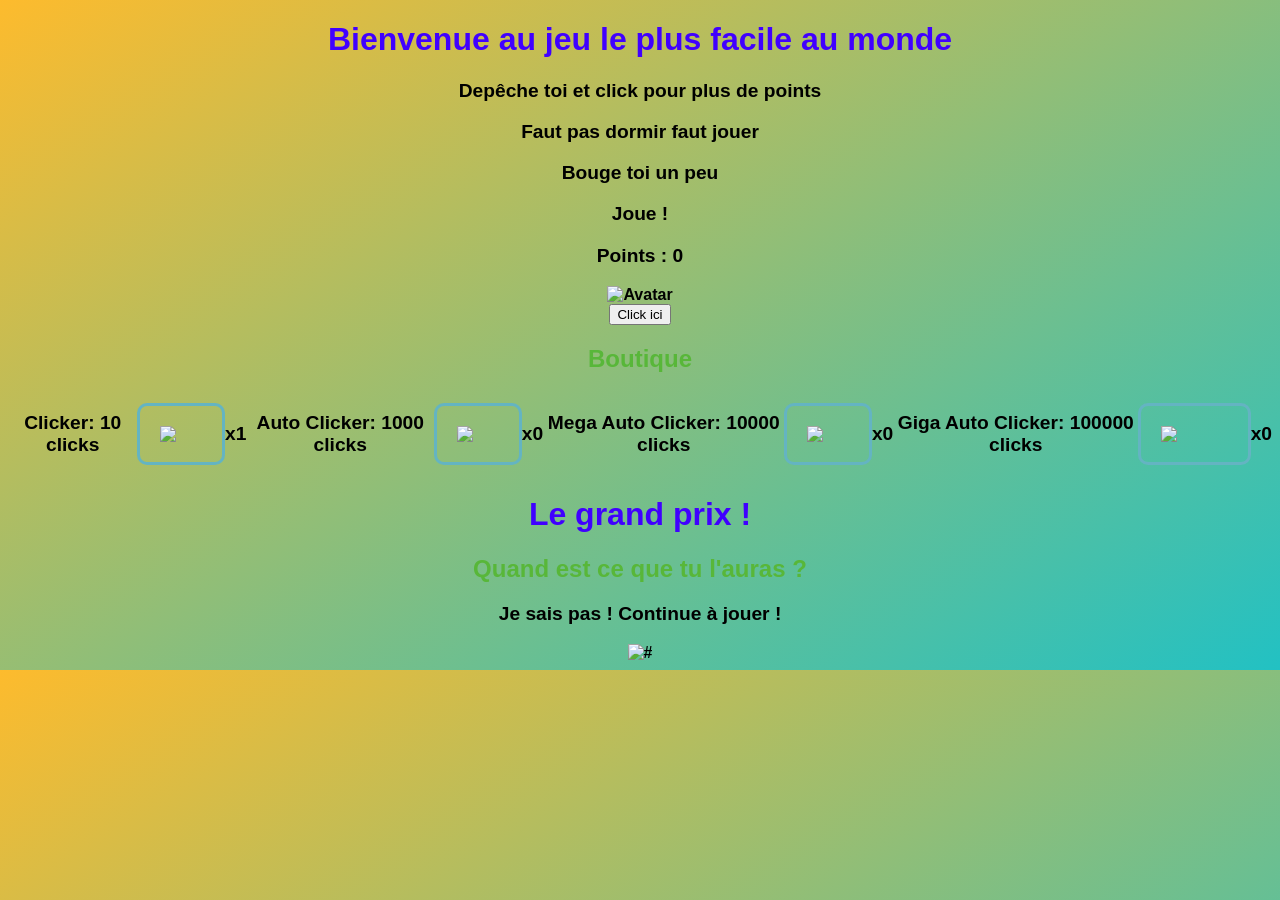
==== index.html @ c649a2ad "Rename test.html to index.html" ====
<!DOCTYPE html>
<html lang="en">
  <head>
    <meta charset="UTF-8" />
    <meta http-equiv="X-UA-Compatible" content="IE=edge" />
    <meta name="viewport" content="width=device-width, initial-scale=1.0" />
    <link rel="stylesheet" href="style.css" />

    <title>Document</title>
  </head>
  <body>
    <h1>Bienvenue au jeu le plus facile au monde</h1>

    <p>Depêche toi et click pour plus de points</p>
    <p>Faut pas dormir faut jouer</p>
    <p>Bouge toi un peu</p>
    <p>Joue !</p>

    <p id="scoreText">Points : 0</p>

    <img class="img2" src="./images/Avatar png.png" alt="Avatar" /><br />

    <button id="score">Click ici</button>

    <h2>Boutique</h2>
    <div class="form">
      <p>Clicker: 10 clicks</p>
      <img
        class="img1"
        id="buy"
        src="./images/cursor-23231_640.png"
        width="50px"
      />
      <p id="clicker">x1</p>

      <p>Auto Clicker: 1000 clicks</p>
      <img
        class="img1"
        id="buy-auto-clicker"
        src="./images/cursor-154478_640.png"
        width="50px"
      />
      <p id="auto-clickers">x0</p>

      <p>Mega Auto Clicker: 10000 clicks</p>
      <img
        class="img1"
        id="buy-auto-clicker1"
        src="./images/bombe.png"
        width="50px"
      />
      <p id="auto-clickers1">x0</p>

      <p>Giga Auto Clicker: 100000 clicks</p>
      <img
        class="img1"
        id="buy-auto-clicker2"
        src="./images/TNT.png"
        width="80px"
      />
      <p id="auto-clickers2">x0</p>
    </div>
    <h1>Le grand prix !</h1>
    <h2>Quand est ce que tu l'auras ?</h2>
    <p>Je sais pas ! Continue à jouer !</p>
    <img src="./images/produits 2.png" alt="#" />
    <script src="script.js"></script>
  </body>
</html>
---- style.css ----
body {
  background-color: rgb(224, 203, 109);
  text-align: center;
  font-family: arial, serif;
  font-weight: bold;
  background: rgb(34, 193, 195);
  background: linear-gradient(
    329deg,
    rgba(34, 193, 195, 1) 0%,
    rgba(253, 187, 45, 1) 100%
  );
}
.form {
  display: flex;
  align-items: center;
}

h1 {
  color: rgb(64, 0, 255);
}

h2 {
  color: rgb(88, 183, 57);
}

p {
  color: rgb(0, 0, 0);
  font-size: 1.2em;
}

.img1 {
  padding: 20px;
  border: 3px solid rgb(100, 180, 194);
  border-radius: 10px;
}
.img2 {
  width: 80px;
}

.img1:hover {
  border: 3px solid maroon;
}
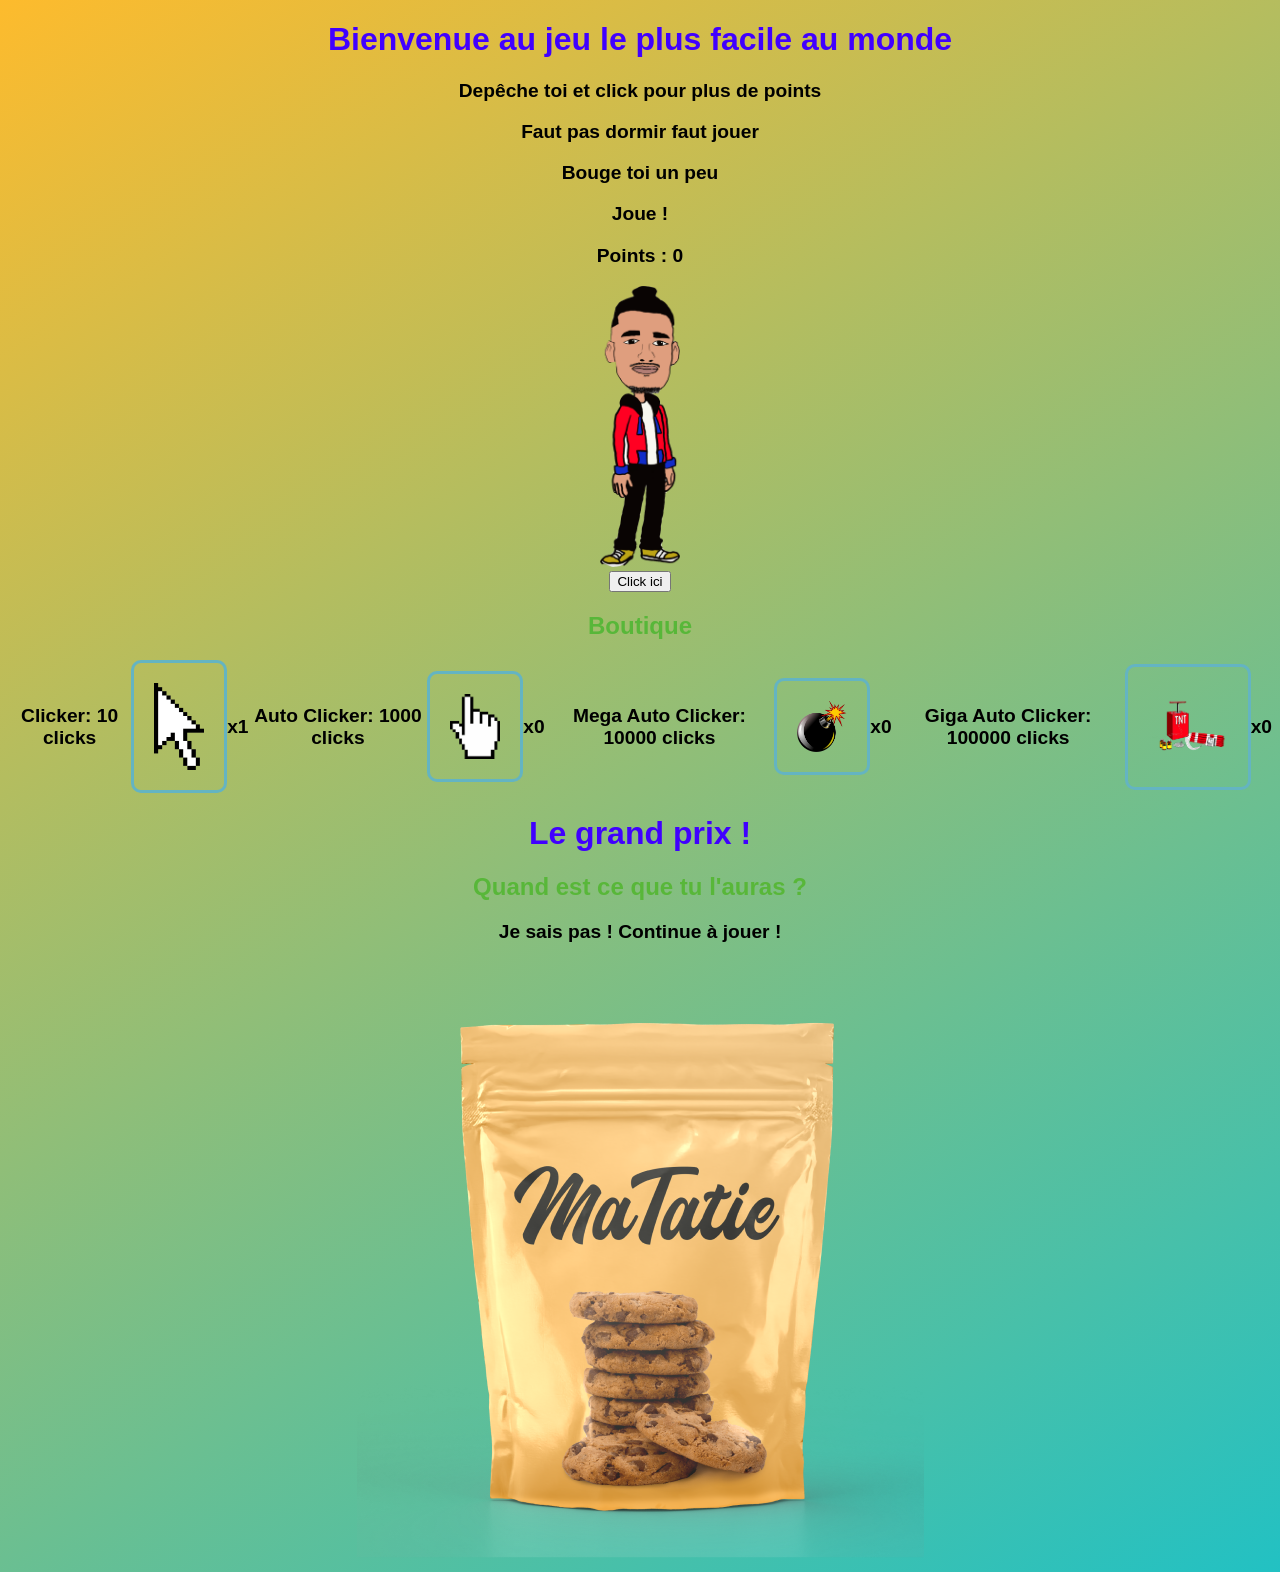
==== commit 5507e38f: "final" ====
--- a/index.html
+++ b/index.html
@@ -18,7 +18,7 @@
 
     <p id="scoreText">Points : 0</p>
 
-    <img class="img2" src="./images/Avatar png.png" alt="Avatar" /><br />
+    <img class="img2" src="Images/Avatar png.png" alt="Avatar" /><br />
 
     <button id="score">Click ici</button>
 
@@ -28,7 +28,7 @@
       <img
         class="img1"
         id="buy"
-        src="./images/cursor-23231_640.png"
+        src="Images/cursor-23231_640.png"
         width="50px"
       />
       <p id="clicker">x1</p>
@@ -37,7 +37,7 @@
       <img
         class="img1"
         id="buy-auto-clicker"
-        src="./images/cursor-154478_640.png"
+        src="Images/cursor-154478_640.png"
         width="50px"
       />
       <p id="auto-clickers">x0</p>
@@ -46,7 +46,7 @@
       <img
         class="img1"
         id="buy-auto-clicker1"
-        src="./images/bombe.png"
+        src="Images/bombe.png"
         width="50px"
       />
       <p id="auto-clickers1">x0</p>
@@ -55,7 +55,7 @@
       <img
         class="img1"
         id="buy-auto-clicker2"
-        src="./images/TNT.png"
+        src="Images/TNT.png"
         width="80px"
       />
       <p id="auto-clickers2">x0</p>
@@ -63,7 +63,7 @@
     <h1>Le grand prix !</h1>
     <h2>Quand est ce que tu l'auras ?</h2>
     <p>Je sais pas ! Continue à jouer !</p>
-    <img src="./images/produits 2.png" alt="#" />
+    <img src="Images/produits 2.png" alt="#" />
     <script src="script.js"></script>
   </body>
 </html>
